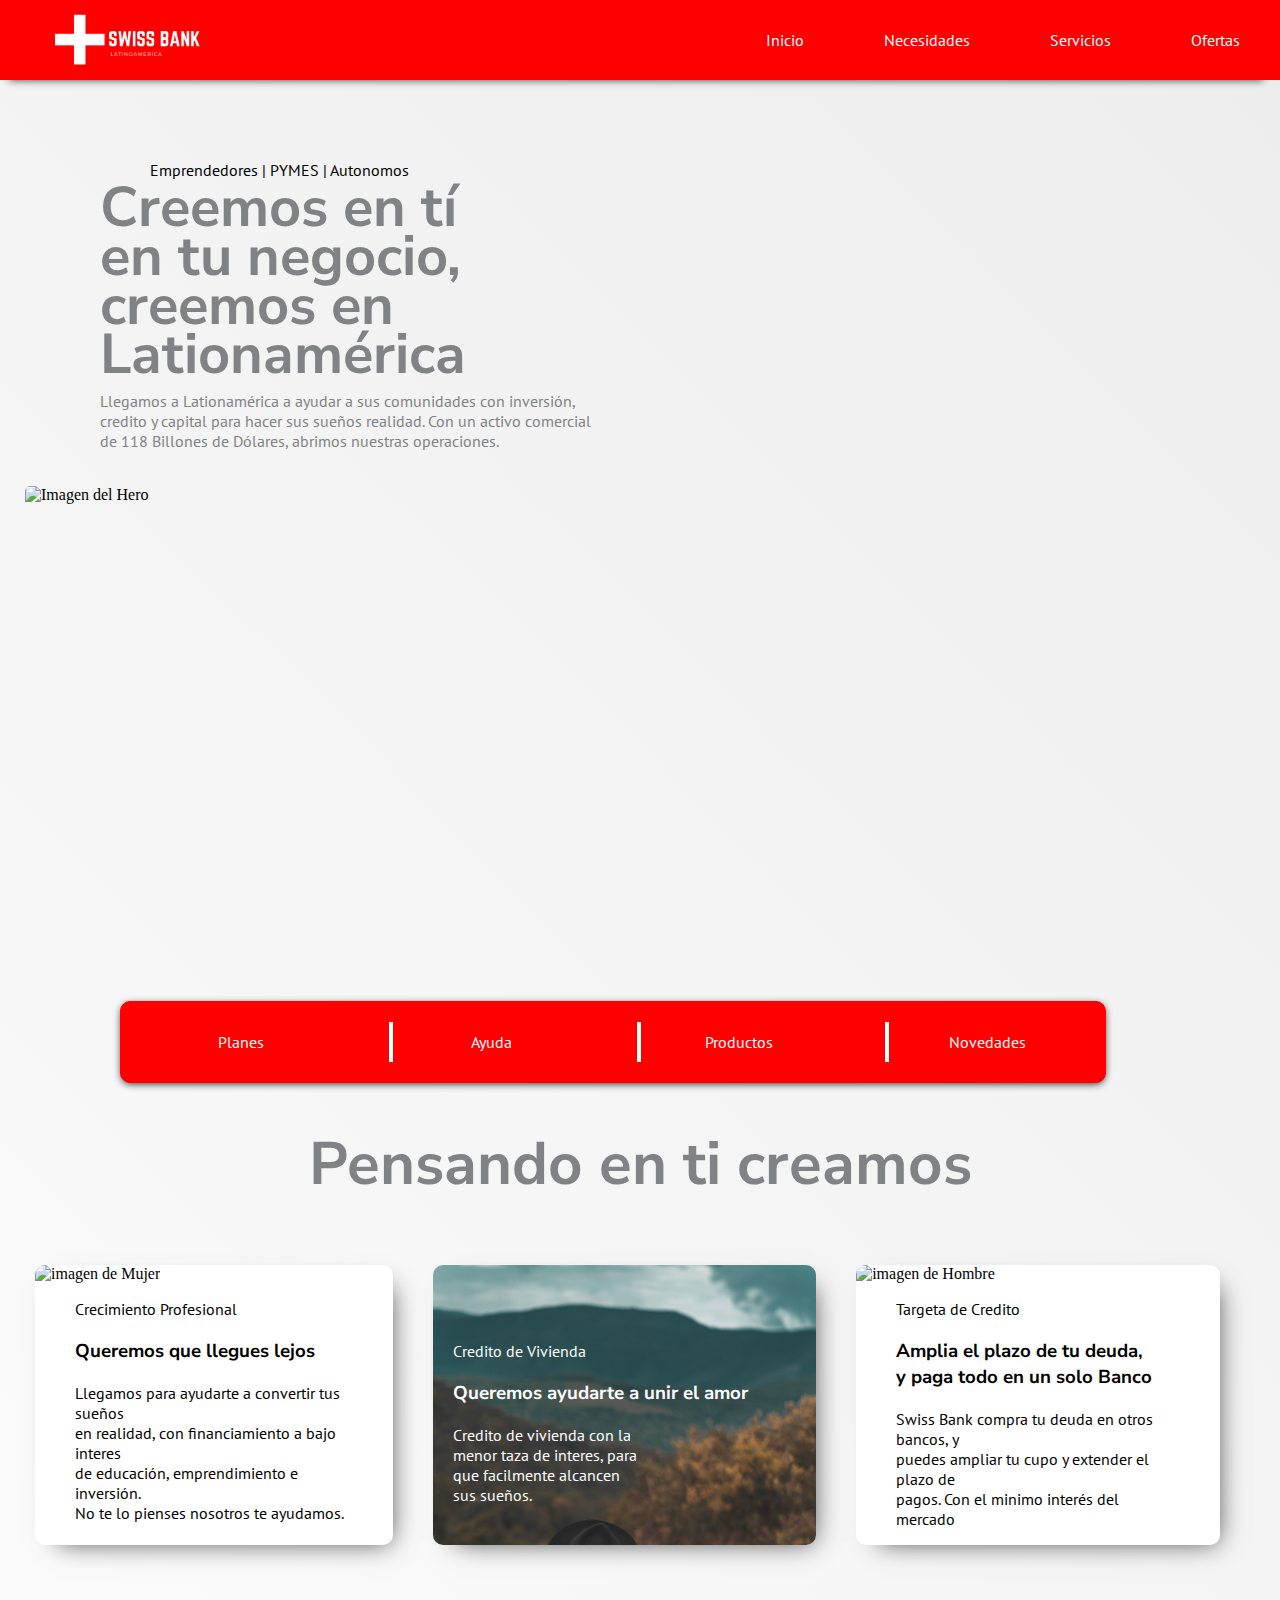
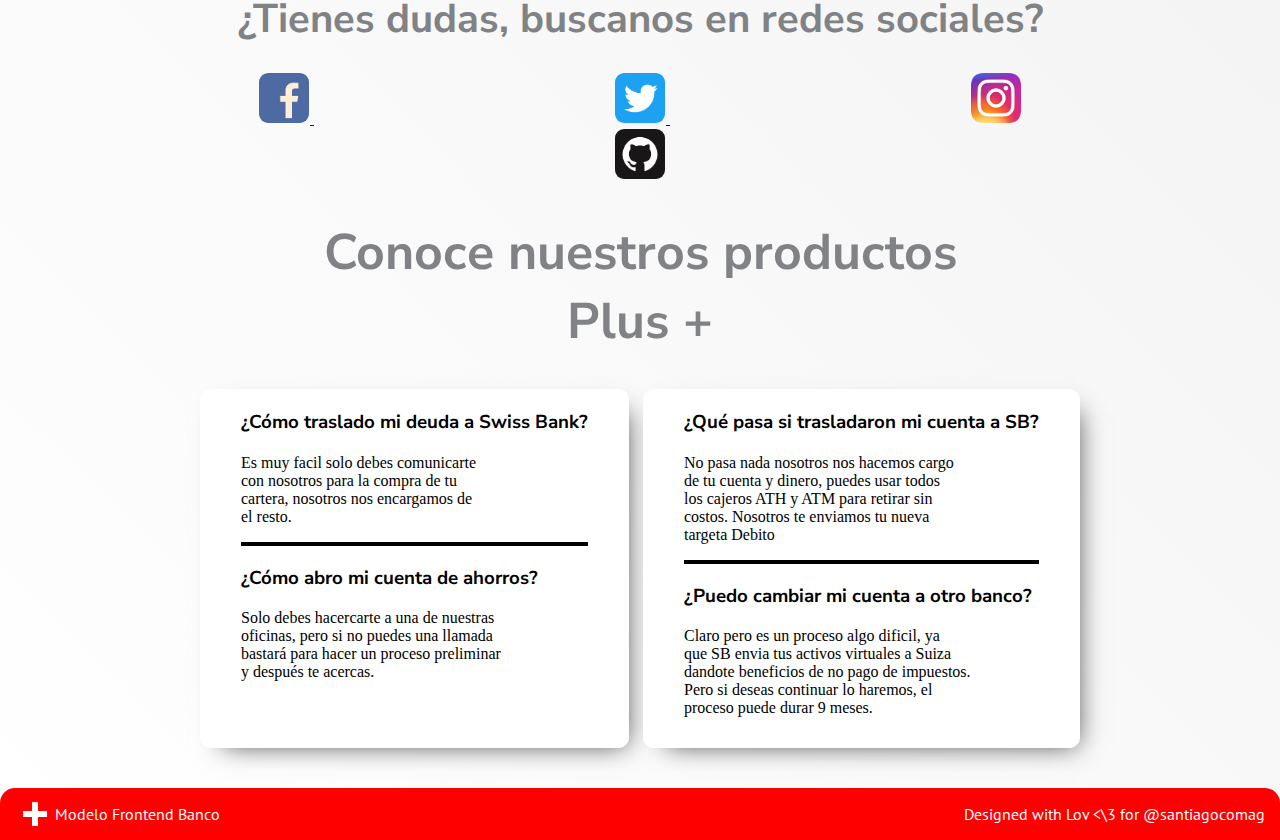
==== need.html @ c0139821 "Primer commit de esta rama" ====
<!DOCTYPE html>
<html lang="es">
<head>
    <meta charset="UTF-8">
    <link href="https://fonts.googleapis.com/css2?family=Nunito+Sans&family=PT+Sans&display=swap" rel="stylesheet">
    <link rel="icon" type="image/png" href="images/icon.png">
    <link rel="stylesheet" href="css/estilos.css">
    <meta name="viewport" content="width=device-width, initial-scale=1.0">
    <title>Swiss Bank LATAM</title>
</head>
<body>
    <i class="icon-menu burger-button" id="burger-menu"></i>
    <header class="header" id="header">
        <figure class="header-imageContainer">
            <img class="header-image" src="images/logo.png" alt="logo swissbank" height="80">
        </figure>
        <nav class="header-menu" id="menu">
            <ol class="linkBox">
                <li>
                    <a class="link" href="#hero">Inicio</a>
                </li>
                <li>
                    <a class="link" href="">Necesidades</a>
                </li>
                <li>
                    <a class="link" href="#servicios">Servicios</a>
                </li>
                <li>
                    <a class="link" href="">Ofertas</a>
                </li>
            </ol>
        </nav>
    </header>
    <section class="box-frase" id="fraseUno">
        <article class="fraseUno-content">
            <h4>Emprendedores | PYMES | Autonomos</h4>
            <h1>Creemos en tí<br/>
                en tu negocio,<br/>
                creemos en<br/>
                Lationamérica</h1>
            <p>Llegamos a Lationamérica a ayudar a sus comunidades con inversión,<br/>
                credito y capital para hacer sus sueños realidad. Con un activo comercial<br/>
                de 118 Billones de Dólares, abrimos nuestras operaciones.</p>
        </article>
    </section>
    <section class="hero" id="hero">
        <article class="hero-details">
            <figure class="hero-imageContainer">
                <img class="hero-image" src="images/imageH.jpg" alt="Imagen del Hero">
            </figure>
            <div class="menu">
                <nav class="menuContainer">
                    <div class="block">
                        <a class="menuLink" href="">Planes</a>
                        <a class="menuLink" id="menuLink" href="#question">Ayuda</a>
                        <a class="menuLink" id="menuLink" href="">Productos</a>
                        <a class="menuLink" id="menuLink" href="">Novedades</a>
                    </div>
                </nav>
            </div>
        </article>
    </section>
    <section class="box-frase" id="fraseDos">
            <h1>Pensando en ti creamos</h1>
    </section>
    <section class="servicios" id="servicios">
            <div class="box">
                <figure class="box-image">
                    <img class="imagebox" src="images/mujer.jpg" alt="imagen de Mujer" width="425" height="300">
                </figure>
                <article class="primeracaja">
                    <p>Crecimiento Profesional</p>
                    <h3 id="titleBox">Queremos que llegues lejos</h3>
                    <p>Llegamos para ayudarte a convertir tus sueños<br/>
                       en realidad, con financiamiento a bajo interes<br/>
                       de educación, emprendimiento e inversión.<br/>
                       No te lo pienses nosotros te ayudamos.</p>
                </article>
            </div>
            <div class="box" id="boxTwo">
                <figure class="box-image">
                    <img id="Limage" class="imagebox" src="images/pareja.jpg" alt="imagen de pareja" width="425" height="530">
                </figure>
                <article class="segundacaja">
                    <p>Credito de Vivienda</p>
                    <h3>Queremos ayudarte a unir el amor</h3>
                    <p>Credito de vivienda con la <br>
                       menor taza de interes, para <br>
                       que facilmente alcancen <br> sus
                       sueños.</p>
                </article>
            </div>
            <div class="box" id="boxThree">
                <figure class="box-image">
                    <img class="imagebox"  src="images/hombre.jpg" alt="imagen de Hombre" width="425" height="300">
                </figure>
                <article class="primeracaja">
                    <p>Targeta de Credito</p>
                    <h3 id="titleBox">Amplia el plazo de tu deuda,<br>
                                      y paga todo en un solo Banco</h3>
                    <p>Swiss Bank compra tu deuda en otros bancos, y <br/>
                       puedes ampliar tu cupo y extender el plazo de <br/>
                       pagos. Con el minimo interés del mercado<br/>
                       </p>
                </article>
            </div>
    </section>
    <section class="socialMedia">
        <h1>¿Tienes dudas, buscanos en redes sociales?</h1>
        <div class="SMcontainer">
            <a class="social-link" href="https://www.facebook.com/santiagocomag/">
                <img class="social-icon" src="images/facebook.png" alt="facebook" width="50" height="50">
            </a>
            <a class="social-link" href="https://twitter.com/santiagocomag" target="_blank">
                <img class="social-icon" src="images/twitter.png" alt="twitter" width="50" height="50">
            </a>
            <a class="social-link" href="https://www.instagram.com/santiagocomag/">
                <img class="social-icon" src="images/instagram.png" alt="instagram" width="50" height="50">
            </a>
            <a class="social-link" href="https://github.com/Santiago125">
                <img class="social-icon" src="images/github.png" alt="github" width="50" height="50">
            </a>
        </div>
    </section>
    <section class="box-frase" id="fraseTres">
        <h1>Conoce nuestros productos<br/>
            Plus +</h1>
    </section>
    <section class="question" id="question">
        <div class="buzon">
            <div id="buzonUno">
                <article id="articulo">
                    <h3>¿Cómo traslado mi deuda a Swiss Bank?</h3>
                    <p>Es muy facil solo debes comunicarte <br>
                       con nosotros para la compra de tu <br>
                       cartera, nosotros nos encargamos de <br>
                       el resto.</p>
                </article>
            </div>
            <div id="buzonDos">
                <article id="articulo">
                    <h3>¿Cómo abro mi cuenta de ahorros?</h3>
                    <p>Solo debes hacercarte a una de nuestras <br>
                       oficinas, pero si no puedes una llamada <br>
                       bastará para hacer un proceso preliminar <br>
                       y después te acercas.</p>
                </article>
            </div>
        </div>
        <div class="buzon" id="buzonB">
            <div id="buzonUno">
                <article id="articulo">
                    <h3>¿Qué pasa si trasladaron mi cuenta a SB?</h3>
                    <p>No pasa nada nosotros nos hacemos cargo <br>
                       de tu cuenta y dinero, puedes usar todos <br>
                       los cajeros ATH y ATM para retirar sin <br>
                       costos. Nosotros te enviamos tu nueva <br>
                       targeta Debito</p>
                </article>
            </div>
            <div id="buzonDos">
                <article id="articulo">
                    <h3>¿Puedo cambiar mi cuenta a otro banco?</h3>
                    <p>Claro pero es un proceso algo dificil, ya <br>
                       que SB envia tus activos virtuales a Suiza <br>
                       dandote beneficios de no pago de impuestos.<br>
                       Pero si deseas continuar lo haremos, el <br>
                       proceso puede durar 9 meses.</p>
                </article>
            </div>
        </div>
    </section>
    <footer class="footer">
        <div id="containerFooter">
            <img src="images/icon.png" alt="Suiza" width="40" height="40">
            <p> Modelo Frontend Banco</p>
        </div>
        <div>
            <p id="fraseFooter">Designed with Lov <\3 for <a id="myTwitter" href="https://twitter.com/santiagocomag">@santiagocomag</a></p>
        </div>
    </footer>
    <script>
        //console.log('Hola Mundo JS')
            
        const smarthPhone = window.matchMedia('screen and (max-width: 480px') 
            const menu = document.querySelector('.header-menu')
            //console.log(menu)
            const burgerButton = document.querySelector('#burger-menu')
            //console.log(burgerButton)
            

            smarthPhone.addListener(validation)
            validation(smarthPhone)

            function validation (event){
                if (event.matches){
                    burgerButton.addEventListener('click', hideShow)
                }else{
                    burgerButton.removeEventListener('click', hideShow)
                }
                //console.log(event)
            }


            function hideShow(){
                if(menu.classList.contains('is-active')){
                    menu.classList.remove('is-active')
                }else{
                    menu.classList.add('is-active')
                }
            }
    </script>
</body>
</html>
---- css/estilos.css ----
@font-face {
    font-family: 'icomoon';
    src:  url('../fonts/icomoon.eot?rjo76b');
    src:  url('../fonts/icomoon.eot?rjo76b#iefix') format('embedded-opentype'),
      url('../fonts/icomoon.ttf?rjo76b') format('truetype'),
      url('../fonts/icomoon.woff?rjo76b') format('woff'),
      url('../fonts/icomoon.svg?rjo76b#icomoon') format('svg');
    font-weight: normal;
    font-style: normal;
    font-display: block;
  }
  
  [class^="icon-"], [class*=" icon-"] {
    /* use !important to prevent issues with browser extensions that change fonts */
    font-family: 'icomoon' !important;
    speak: none;
    font-style: normal;
    font-weight: normal;
    font-variant: normal;
    text-transform: none;
    line-height: 1;
  
    /* Better Font Rendering =========== */
    -webkit-font-smoothing: antialiased;
    -moz-osx-font-smoothing: grayscale;
  }
  
  .icon-menu:before {
    content: "\e900";
}

body{
    margin: 0;
    padding: 0;
    display: block;
    background: rgba(255,255,255,1);
    background: linear-gradient(45deg, rgba(255,255,255,1) 0%, rgba(246,246,246,1) 47%, rgba(237,237,237,1) 100%); 
}

.burger-button{
    font-size: 30px;
    position: fixed;
    color: white;
    background-color:rgba(255,0,0,.8);
    padding: 7px;
    border-radius: 50%;
    margin: 10px ;
    z-index: 5;
    display: none;
}

.header{
    margin: 0;
    padding: 0;
    display: flex;
    background-color: #ff0000;
    justify-content: space-between;
    height: 80px;
    font-family: 'PT Sans', sans-serif;
    box-shadow: -4px 13px 8px -13px rgba(0,0,0,0.75);
}

.header ol{
    display: flex;
    height: inherit;
}

.header a{
    padding: 0 40px 0 40px;
}

.header-imageContainer{
    background-color: #ff0000;
    height: 80px;
    display: flex;
    margin-top: 0;
}

.header-menu{
    display: flex;
    align-self: center;
}

ol,
ul{
    color: white;
    margin: 0;
    padding: 0;
    list-style: none;
}

h1,
h2,
h3{
    font-family: 'Nunito Sans', sans-serif;
}

.link{
    color: white;
    text-decoration: none;
}

.fraseUno-content h1{
    font-family: 'Nunito Sans', sans-serif;
    color: #808285;
    font-size: 56px;
    line-height: 49px;
    margin-top: 3px;
    margin-bottom: 12px;
}

.fraseUno-content h4{
    font-family: 'PT Sans', sans-serif;
    margin-top: 80px;
    margin-bottom: 0;
    margin-left: 50px;
    font-weight: lighter;
}

.fraseUno-content p{
    font-family: 'PT Sans', sans-serif;
    margin-top: 0;
    margin-bottom: 30px;
    color: #808285;
}

.box-frase{
    margin: 0 100px 0 100px;
}

.hero{
    display: flex;
    margin: 0 20px;
}

.hero-imageContainer{
    display: inherit;
    margin: inherit;
    padding: inherit;
}

.hero-image{
    width: 100%;
    height: 550px;
    border: 5px solid transparent;
    border-radius: 10px;
    object-fit: cover;
    display: block;
    background-image: url();
    margin: none;
}

.menu{
    display: block;
    border: 1px solid red;
    margin-left: 100px;
    margin-right: 100px;
    margin-top: -40px ;
    background-color: #ff0000;
    padding: 20px;
    position: relative;
    border-radius: 10px;
    box-shadow: 0px 2px 9px -2px rgba(0,0,0,1)
}

.menuContainer{
    display: flex;
}

.block{
    display: grid;
    grid-template: 40px/ repeat(4, minmax(200px, 1fr));
    grid-column-gap: 5em;
}

.menuLink{
    text-decoration: none;
    font-family: 'PT Sans', sans-serif;
    color: white;
    margin: 0;
    text-align: center;
    align-items: center;
    padding: 10px 0px;
    
    
}

#menuLink{
    border-left: 4px solid white;
}

#fraseDos{
    text-align: center;
    color: #808285;
    font-size: 30px;
}

.servicios{
    padding-right: 40px;
    padding-left: 15px;
    display: flex;
}


.box{
    border-radius: 10px;
    margin: 20px; 
    background-color: white;
    box-shadow: 10px 10px 25px -13px rgba(0,0,0,0.75);
    overflow: hidden;
}

.box-image{
    padding: 0;
    margin: 0;
}

#Limage{
    max-width: 100%;
    height: 100%;
}

.imageBox{
    object-fit: cover;
    padding: inherit;
}

.primeracaja{
    padding-right: 40px;
    padding-left: 40px;
    background-color: white;
    position: relative;
}

.primeracaja p{
    font-family: 'PT Sans', sans-serif;
}

.segundacaja{
    color: white;
    margin-top: -520px;
    padding-left: 20px;
}

.segundacaja p{
    font-family: 'PT Sans', sans-serif; 
}

.socialMedia{
    text-align: center;
}

.socialMedia h1{
    color: #808285;
    font-size: 40px;
}

.social-link{
    width: 50px;
    height: 50px;
    border-radius: 10px;
    padding: 150px;
    padding-bottom: 0;
    margin: 0;
    padding-top: 60px;
}

.social-icon{
    border: 1px solid transparent;
    border-radius: 10px;
    overflow: hidden;
}

#fraseTres{
    text-align: center;
    font-size: 25px;
    color: #808285;
}

.question{
    margin-left: 200px;
    margin-right: 200px;
    display: flex;
    justify-content: space-between;
}

.buzon{  
    border: 1px solid white;
    padding-right: 40px;
    padding-left: 40px;
    background-color: white;
    border-radius: 10px;
    box-shadow: 10px 10px 25px -13px rgba(0,0,0,0.75);
    height: 357px;
}

#buzonDos{
    border-top: 4px solid black;
}

#fraseCuatro{
    text-align: center;
    font-size: 27px;
    color: #808285;
    margin-left: 0;
    padding-left: 0;
}

#fraseCuatro p{
    font-family: 'PT Sans', sans-serif;
    font-size: 18px;
    padding-top: 0;
    margin-top: 0;
}

.image-boxfrase{
    margin-left: 20px;
    padding-left: inherit;
    padding: 0;
}

.imageCuatro{
    height: 400px;
    width: 700px;
    border: 4px solid transparent;
    border-radius: 10px;
}

.footer{
    background-color: #ff0000;
    border-radius: 15px 15px 0px 0px;
    display: flex;
    justify-content: space-between;
    padding-left: 15px;
    padding-right: 15px;
    color: white;
    margin-top: 40px;
    font-family: 'PT Sans', sans-serif;
    align-content: center;
    align-items: center;
}

#containerFooter{
    display: flex;
    align-items: center;
}

#myTwitter{
    text-decoration: none;
    color: white;
}

@media screen and (max-width: 1400px){
    .block{
        grid-column-gap: 3em;
    }

    .menuLink{
        padding: 10px 0px;
    }
}

@media screen and (max-width: 1024px){
    body{
        display: block;
    }

    .menu{
        margin: -40px 10px;
    }

    .block{
        grid-column-gap: 2em;
    }

    .menuLink{
        padding: 10px;
        align-items: flex-end;
    }

    .box{
        width: 306px;
        height: 550px;
    }

    .box img{
        width: 100%;
        height: 80%;
        font-size: 16px;
    }

    #Limage{
        height: 25%;
    }

    .primeracaja p{
        font-size: .85em;
        margin-top: 2em;
    }

    .primeracaja h3{
        font-size: 1em;
    }

    .segundacaja{
        margin: 0;
        margin-top: -40%;
        color: black;
        position: relative;
        padding-top: 5px;
        display: block;
        background-color: white;
    }

    .segundacaja p{
        font-size: .85em;
    }

    .segundacaja h3{
        font-size: 1em;
    }

    .social-link{
        padding: 20px;
    }

    .question{
        display: block;
    }

    #buzonB{
        margin-top: 30px;
    }

    .buzonUno{
        border-top: none;
    }
}

@media screen and (max-width: 810px){
    .header{
        display: block;
        height: auto;
    }

    .header-imageContainer{
        text-align: center;
        display: inherit;
    }

    .header .linkBox{
        padding-left: 120px;
        padding-bottom: 15px;
        padding-right: 0;
    }

    .fraseUno-content h1{
        font-size:50px;
    }

    .menu{
        margin: -40px 10px;
    }

    .block{
        grid-template: 40px/ repeat(4, minmax(100px, 1fr));
        grid-column-gap: 5em;
    }

    .menuLink{
        padding: 10px 0px;
        padding-right: 4%;
    }

    #menuLink{
        border: none;
    }

    .servicios{
        display: initial;
    }

    .box{
        display: flex;
        width: 94%;
        height: auto;
        display: block;
    }

    .primeracaja{
        padding-bottom: 20px;
    }
    
    .box-image{
        padding-top: 60px;
    }

    .imageBox{
        width: 100%;
        height: 80%;
        padding: 40px 40px;
    }

    #boxTwo{
        display: block;
    }

    #boxTwo figure img{
        height: 32em;
        object-fit: cover;
    }

    .segundacaja{
        color: white;
        background-color: transparent;
        position: relative;
        margin-top: -179px;
        padding-bottom: 70px;
        text-align: justify;
    }

    .question{
        margin: 0 25px;
    }

    .buzon{
        display: flex;
        justify-content: space-between;
        height: auto;
    }

    #buzonDos{
        border: none;
    }

    #articulo{
        padding: 20px 30px;
    }

}

@media screen and (max-width: 480px){
    #menu{
        position: fixed;
    }

    .icon-menu{
        display: initial;
    }

    .header-menu{
        display: flex;
        position: fixed;
        background-color: rgba(255,0,0,.8);
        height: 1;
        width: 100vw;
        top: 0;
        bottom: 0;
        align-items: center;
        justify-content: center;
        transition: .3s;
        z-index: 3;
        left: -100vw;
    }

    .header-menu.is-active{
        left: 0;
    }

    .header-menu ol {
        display: block;
        
    }

    .header .linkBox{
        margin: 0;
        padding: 0;
    }

    .linkBox{
        display: inherit;
    }

    .link{
        font-size: 2em;
    }

    .box-frase{
        margin: 0 20px;
    }

    .hero{
        margin: 0;
    }

    .hero-imageContainer{
        margin: 0;
        padding: 0;
        border-radius: none;
    }

    .hero-image{
        border: none;
        border-radius: none;
    }

    .menu{
        margin: -40px 0px;
        padding: 10px;
        border-radius: 0px;
    }

    .block{
        grid-template: 40px/ repeat(4, minmax(50px, 1fr));
        grid-column-gap: 1.5em;
    }

    .menuLink{
        padding: 10px 0px;
        border: none;
        font-size: 14px;
    }

    #menuLink{
        padding-left: 7px;
    }

    .box{
        margin: 10px;
    }

    .question{
        margin: 20px 10px;
    }

    .buzon{
        display: block;
    }

    #fraseFooter{
        display: none;
    }
}

@media screen and (max-width: 330px){
    .fraseUno-content h1{
        font-size: 44px;
    }

    .menu{
        padding: 5px;
    }

    .block{
        grid-column-gap: 1em;
    }

    .menuLink{
        font-size: 12px;
    }

    .fraseUno-content h4{
        margin-left: 10px;
        margin-top: 60px;
    }

    .segundacaja{
        margin-top: -235px;
    }

    .buzon{
        padding: 0 10px;
    }

    #articulo{
        padding: 15px 5px;
    }
}
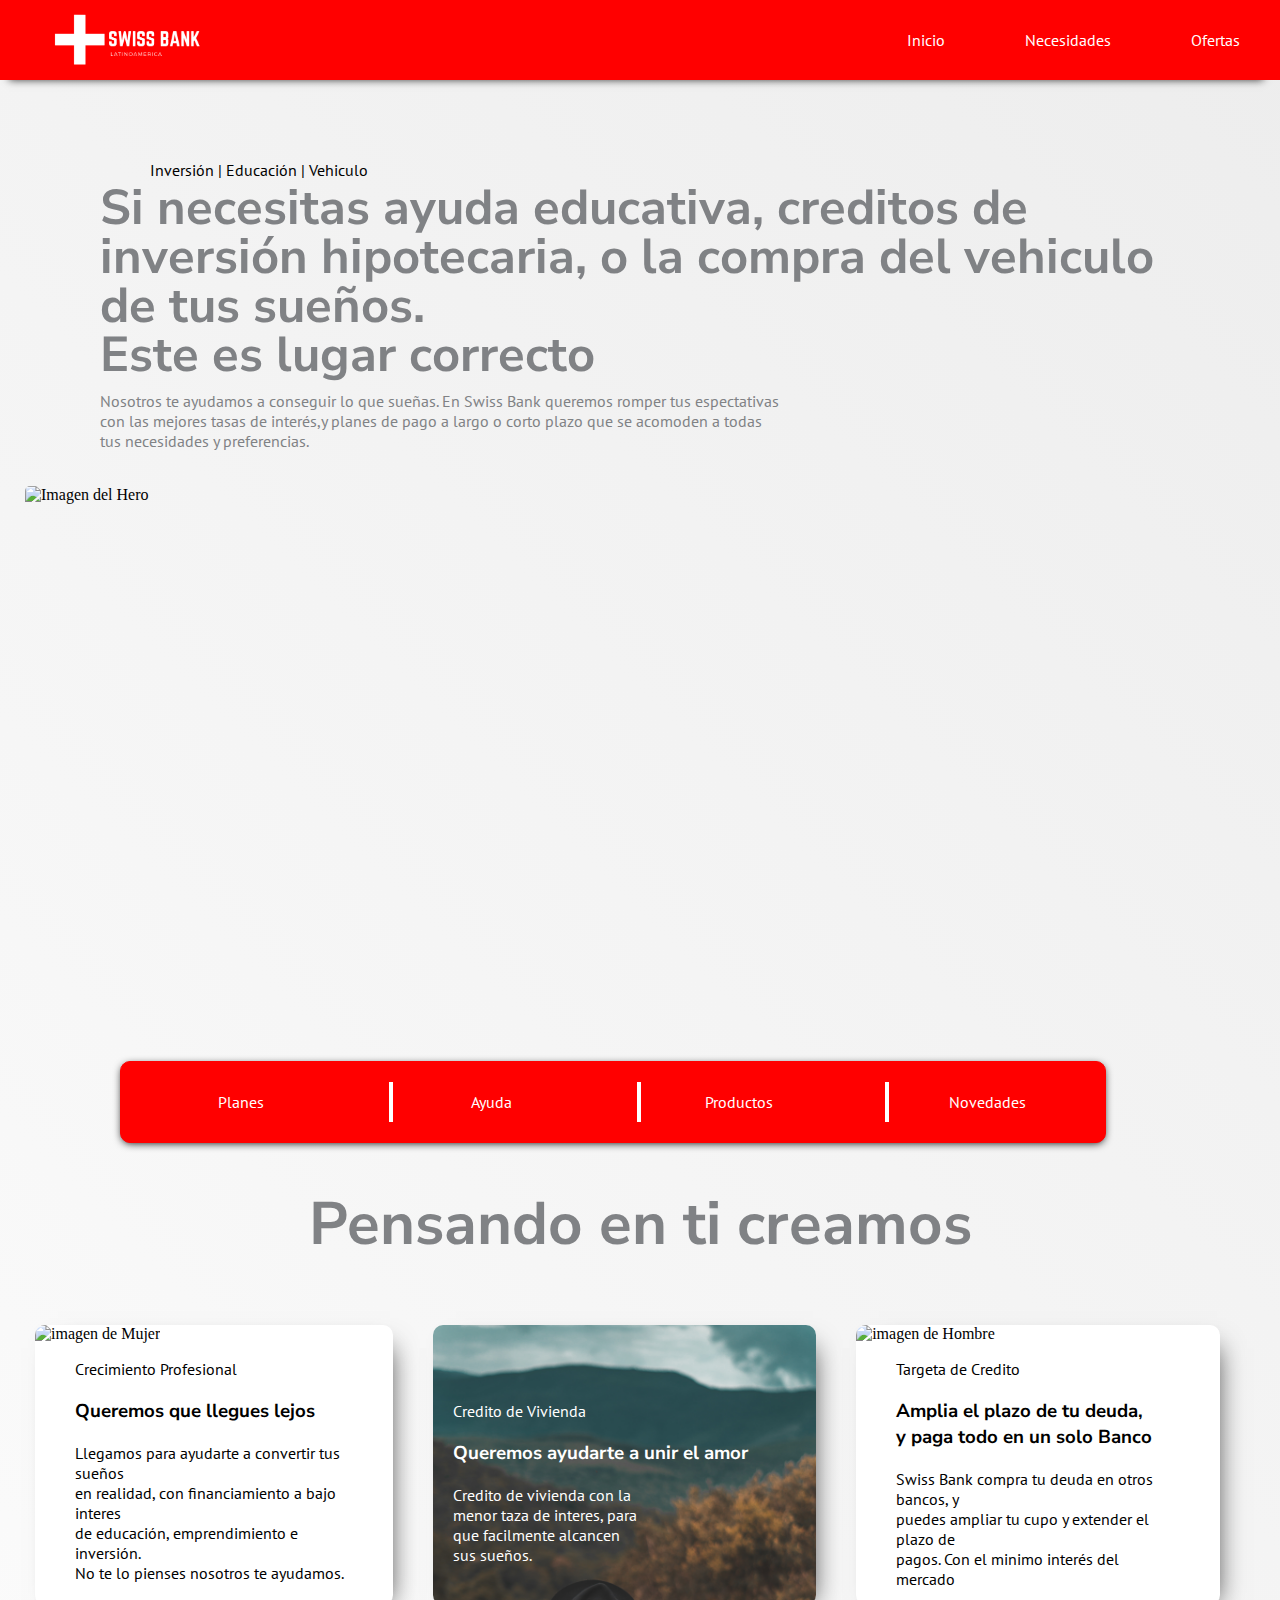
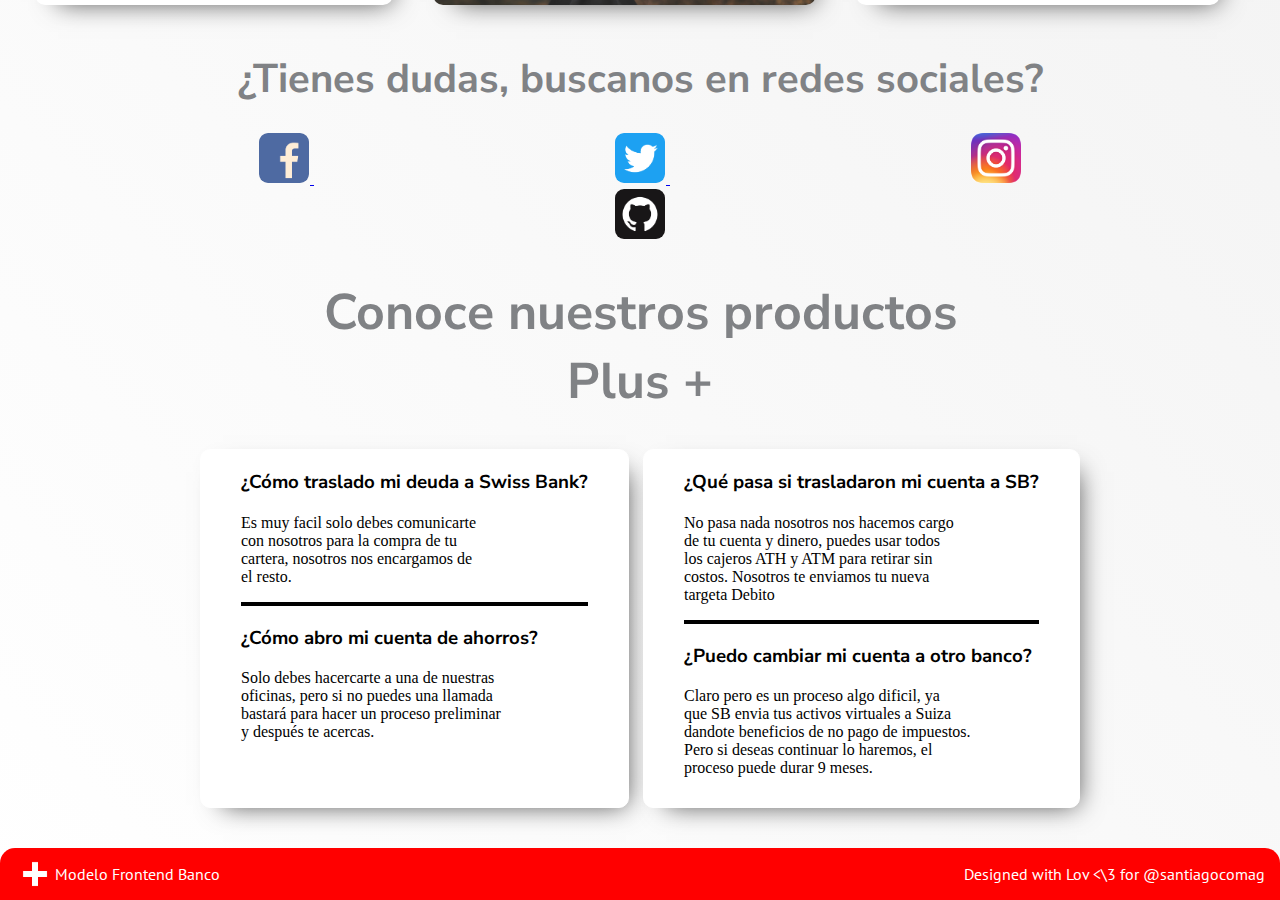
==== commit 679c3372: "Inicio de producción de need.html Y modificación de estilos2.css" ====
--- a/need.html
+++ b/need.html
@@ -4,9 +4,9 @@
     <meta charset="UTF-8">
     <link href="https://fonts.googleapis.com/css2?family=Nunito+Sans&family=PT+Sans&display=swap" rel="stylesheet">
     <link rel="icon" type="image/png" href="images/icon.png">
-    <link rel="stylesheet" href="css/estilos.css">
+    <link rel="stylesheet" href="css/estilos2.css">
     <meta name="viewport" content="width=device-width, initial-scale=1.0">
-    <title>Swiss Bank LATAM</title>
+    <title>Necesidades</title>
 </head>
 <body>
     <i class="icon-menu burger-button" id="burger-menu"></i>
@@ -17,13 +17,10 @@
         <nav class="header-menu" id="menu">
             <ol class="linkBox">
                 <li>
-                    <a class="link" href="#hero">Inicio</a>
+                    <a class="link" href="./index.html">Inicio</a>
                 </li>
                 <li>
-                    <a class="link" href="">Necesidades</a>
-                </li>
-                <li>
-                    <a class="link" href="#servicios">Servicios</a>
+                    <a class="link" href="#hero">Necesidades</a>
                 </li>
                 <li>
                     <a class="link" href="">Ofertas</a>
@@ -33,14 +30,12 @@
     </header>
     <section class="box-frase" id="fraseUno">
         <article class="fraseUno-content">
-            <h4>Emprendedores | PYMES | Autonomos</h4>
-            <h1>Creemos en tí<br/>
-                en tu negocio,<br/>
-                creemos en<br/>
-                Lationamérica</h1>
-            <p>Llegamos a Lationamérica a ayudar a sus comunidades con inversión,<br/>
-                credito y capital para hacer sus sueños realidad. Con un activo comercial<br/>
-                de 118 Billones de Dólares, abrimos nuestras operaciones.</p>
+            <h4>Inversión | Educación | Vehiculo</h4>
+            <h1>Si necesitas ayuda educativa, creditos de inversión hipotecaria,
+                o la compra del vehiculo de tus sueños.<br/> Este es lugar correcto</h1>
+            <p>Nosotros te ayudamos a conseguir lo que sueñas. En Swiss Bank queremos romper tus espectativas<br/>
+                con las mejores tasas de interés,y planes de pago a largo o corto plazo que se acomoden a todas<br/>
+                tus necesidades y preferencias.</p>
         </article>
     </section>
     <section class="hero" id="hero">
--- a/css/estilos2.css
+++ b/css/estilos2.css
@@ -0,0 +1,678 @@
+@font-face {
+    font-family: 'icomoon';
+    src:  url('../fonts/icomoon.eot?rjo76b');
+    src:  url('../fonts/icomoon.eot?rjo76b#iefix') format('embedded-opentype'),
+      url('../fonts/icomoon.ttf?rjo76b') format('truetype'),
+      url('../fonts/icomoon.woff?rjo76b') format('woff'),
+      url('../fonts/icomoon.svg?rjo76b#icomoon') format('svg');
+    font-weight: normal;
+    font-style: normal;
+    font-display: block;
+  }
+  
+  [class^="icon-"], [class*=" icon-"] {
+    /* use !important to prevent issues with browser extensions that change fonts */
+    font-family: 'icomoon' !important;
+    speak: none;
+    font-style: normal;
+    font-weight: normal;
+    font-variant: normal;
+    text-transform: none;
+    line-height: 1;
+  
+    /* Better Font Rendering =========== */
+    -webkit-font-smoothing: antialiased;
+    -moz-osx-font-smoothing: grayscale;
+  }
+  
+  .icon-menu:before {
+    content: "\e900";
+}
+
+body{
+    margin: 0;
+    padding: 0;
+    display: block;
+    background: rgba(255,255,255,1);
+    background: linear-gradient(45deg, rgba(255,255,255,1) 0%, rgba(246,246,246,1) 47%, rgba(237,237,237,1) 100%); 
+}
+
+.burger-button{
+    font-size: 30px;
+    position: fixed;
+    color: white;
+    background-color:rgba(255,0,0,.8);
+    padding: 7px;
+    border-radius: 50%;
+    margin: 10px ;
+    z-index: 5;
+    display: none;
+}
+
+.header{
+    margin: 0;
+    padding: 0;
+    display: flex;
+    background-color: #ff0000;
+    justify-content: space-between;
+    height: 80px;
+    font-family: 'PT Sans', sans-serif;
+    box-shadow: -4px 13px 8px -13px rgba(0,0,0,0.75);
+}
+
+.header ol{
+    display: flex;
+    height: inherit;
+}
+
+.header a{
+    padding: 0 40px 0 40px;
+}
+
+.header-imageContainer{
+    background-color: #ff0000;
+    height: 80px;
+    display: flex;
+    margin-top: 0;
+}
+
+.header-menu{
+    display: flex;
+    align-self: center;
+}
+
+ol,
+ul{
+    color: white;
+    margin: 0;
+    padding: 0;
+    list-style: none;
+}
+
+h1,
+h2,
+h3{
+    font-family: 'Nunito Sans', sans-serif;
+}
+
+.link{
+    color: white;
+    text-decoration: none;
+}
+
+.fraseUno-content h1{
+    font-family: 'Nunito Sans', sans-serif;
+    color: #808285;
+    font-size: 49px;
+    line-height: 49px;
+    margin-top: 3px;
+    margin-bottom: 12px;
+}
+
+.fraseUno-content h4{
+    font-family: 'PT Sans', sans-serif;
+    margin-top: 80px;
+    margin-bottom: 0;
+    margin-left: 50px;
+    font-weight: lighter;
+}
+
+.fraseUno-content p{
+    font-family: 'PT Sans', sans-serif;
+    margin-top: 0;
+    margin-bottom: 30px;
+    color: #808285;
+}
+
+.box-frase{
+    margin: 0 100px 0 100px;
+}
+
+.hero{
+    display: flex;
+    margin: 0 20px;
+}
+
+.hero-imageContainer{
+    display: inherit;
+    margin: inherit;
+    padding: inherit;
+}
+
+.hero-image{
+    width: 100%;
+    height: 550px;
+    border: 5px solid transparent;
+    border-radius: 10px;
+    object-fit: cover;
+    display: block;
+    background-image: url();
+    margin: none;
+}
+
+.menu{
+    display: block;
+    border: 1px solid red;
+    margin-left: 100px;
+    margin-right: 100px;
+    margin-top: 20px ;
+    background-color: #ff0000;
+    padding: 20px;
+    position: relative;
+    border-radius: 10px;
+    box-shadow: 0px 2px 9px -2px rgba(0,0,0,1)
+}
+
+.menuContainer{
+    display: flex;
+}
+
+.block{
+    display: grid;
+    grid-template: 40px/ repeat(4, minmax(200px, 1fr));
+    grid-column-gap: 5em;
+}
+
+.menuLink{
+    text-decoration: none;
+    font-family: 'PT Sans', sans-serif;
+    color: white;
+    margin: 0;
+    text-align: center;
+    align-items: center;
+    padding: 10px 0px;
+    
+    
+}
+
+#menuLink{
+    border-left: 4px solid white;
+}
+
+#fraseDos{
+    text-align: center;
+    color: #808285;
+    font-size: 30px;
+}
+
+.servicios{
+    padding-right: 40px;
+    padding-left: 15px;
+    display: flex;
+}
+
+
+.box{
+    border-radius: 10px;
+    margin: 20px; 
+    background-color: white;
+    box-shadow: 10px 10px 25px -13px rgba(0,0,0,0.75);
+    overflow: hidden;
+}
+
+.box-image{
+    padding: 0;
+    margin: 0;
+}
+
+#Limage{
+    max-width: 100%;
+    height: 100%;
+}
+
+.imageBox{
+    object-fit: cover;
+    padding: inherit;
+}
+
+.primeracaja{
+    padding-right: 40px;
+    padding-left: 40px;
+    background-color: white;
+    position: relative;
+}
+
+.primeracaja p{
+    font-family: 'PT Sans', sans-serif;
+}
+
+.segundacaja{
+    color: white;
+    margin-top: -520px;
+    padding-left: 20px;
+}
+
+.segundacaja p{
+    font-family: 'PT Sans', sans-serif; 
+}
+
+.socialMedia{
+    text-align: center;
+}
+
+.socialMedia h1{
+    color: #808285;
+    font-size: 40px;
+}
+
+.social-link{
+    width: 50px;
+    height: 50px;
+    border-radius: 10px;
+    padding: 150px;
+    padding-bottom: 0;
+    margin: 0;
+    padding-top: 60px;
+}
+
+.social-icon{
+    border: 1px solid transparent;
+    border-radius: 10px;
+    overflow: hidden;
+}
+
+#fraseTres{
+    text-align: center;
+    font-size: 25px;
+    color: #808285;
+}
+
+.question{
+    margin-left: 200px;
+    margin-right: 200px;
+    display: flex;
+    justify-content: space-between;
+}
+
+.buzon{  
+    border: 1px solid white;
+    padding-right: 40px;
+    padding-left: 40px;
+    background-color: white;
+    border-radius: 10px;
+    box-shadow: 10px 10px 25px -13px rgba(0,0,0,0.75);
+    height: 357px;
+}
+
+#buzonDos{
+    border-top: 4px solid black;
+}
+
+#fraseCuatro{
+    text-align: center;
+    font-size: 27px;
+    color: #808285;
+    margin-left: 0;
+    padding-left: 0;
+}
+
+#fraseCuatro p{
+    font-family: 'PT Sans', sans-serif;
+    font-size: 18px;
+    padding-top: 0;
+    margin-top: 0;
+}
+
+.image-boxfrase{
+    margin-left: 20px;
+    padding-left: inherit;
+    padding: 0;
+}
+
+.imageCuatro{
+    height: 400px;
+    width: 700px;
+    border: 4px solid transparent;
+    border-radius: 10px;
+}
+
+.footer{
+    background-color: #ff0000;
+    border-radius: 15px 15px 0px 0px;
+    display: flex;
+    justify-content: space-between;
+    padding-left: 15px;
+    padding-right: 15px;
+    color: white;
+    margin-top: 40px;
+    font-family: 'PT Sans', sans-serif;
+    align-content: center;
+    align-items: center;
+}
+
+#containerFooter{
+    display: flex;
+    align-items: center;
+}
+
+#myTwitter{
+    text-decoration: none;
+    color: white;
+}
+
+@media screen and (max-width: 1400px){
+    .block{
+        grid-column-gap: 3em;
+    }
+
+    .menuLink{
+        padding: 10px 0px;
+    }
+}
+
+@media screen and (max-width: 1024px){
+    body{
+        display: block;
+    }
+
+    .menu{
+        margin: -40px 10px;
+    }
+
+    .block{
+        grid-column-gap: 2em;
+    }
+
+    .menuLink{
+        padding: 10px;
+        align-items: flex-end;
+    }
+
+    .box{
+        width: 306px;
+        height: 550px;
+    }
+
+    .box img{
+        width: 100%;
+        height: 80%;
+        font-size: 16px;
+    }
+
+    #Limage{
+        height: 25%;
+    }
+
+    .primeracaja p{
+        font-size: .85em;
+        margin-top: 2em;
+    }
+
+    .primeracaja h3{
+        font-size: 1em;
+    }
+
+    .segundacaja{
+        margin: 0;
+        margin-top: -40%;
+        color: black;
+        position: relative;
+        padding-top: 5px;
+        display: block;
+        background-color: white;
+    }
+
+    .segundacaja p{
+        font-size: .85em;
+    }
+
+    .segundacaja h3{
+        font-size: 1em;
+    }
+
+    .social-link{
+        padding: 20px;
+    }
+
+    .question{
+        display: block;
+    }
+
+    #buzonB{
+        margin-top: 30px;
+    }
+
+    .buzonUno{
+        border-top: none;
+    }
+}
+
+@media screen and (max-width: 810px){
+    .header{
+        display: block;
+        height: auto;
+    }
+
+    .header-imageContainer{
+        text-align: center;
+        display: inherit;
+    }
+
+    .header .linkBox{
+        padding-left: 120px;
+        padding-bottom: 15px;
+        padding-right: 0;
+    }
+
+    .fraseUno-content h1{
+        font-size:50px;
+    }
+
+    .menu{
+        margin: -40px 10px;
+    }
+
+    .block{
+        grid-template: 40px/ repeat(4, minmax(100px, 1fr));
+        grid-column-gap: 5em;
+    }
+
+    .menuLink{
+        padding: 10px 0px;
+        padding-right: 4%;
+    }
+
+    #menuLink{
+        border: none;
+    }
+
+    .servicios{
+        display: initial;
+    }
+
+    .box{
+        display: flex;
+        width: 94%;
+        height: auto;
+        display: block;
+    }
+
+    .primeracaja{
+        padding-bottom: 20px;
+    }
+    
+    .box-image{
+        padding-top: 60px;
+    }
+
+    .imageBox{
+        width: 100%;
+        height: 80%;
+        padding: 40px 40px;
+    }
+
+    #boxTwo{
+        display: block;
+    }
+
+    #boxTwo figure img{
+        height: 32em;
+        object-fit: cover;
+    }
+
+    .segundacaja{
+        color: white;
+        background-color: transparent;
+        position: relative;
+        margin-top: -179px;
+        padding-bottom: 70px;
+        text-align: justify;
+    }
+
+    .question{
+        margin: 0 25px;
+    }
+
+    .buzon{
+        display: flex;
+        justify-content: space-between;
+        height: auto;
+    }
+
+    #buzonDos{
+        border: none;
+    }
+
+    #articulo{
+        padding: 20px 30px;
+    }
+
+}
+
+@media screen and (max-width: 480px){
+    #menu{
+        position: fixed;
+    }
+
+    .icon-menu{
+        display: initial;
+    }
+
+    .header-menu{
+        display: flex;
+        position: fixed;
+        background-color: rgba(255,0,0,.8);
+        height: 1;
+        width: 100vw;
+        top: 0;
+        bottom: 0;
+        align-items: center;
+        justify-content: center;
+        transition: .3s;
+        z-index: 3;
+        left: -100vw;
+    }
+
+    .header-menu.is-active{
+        left: 0;
+    }
+
+    .header-menu ol {
+        display: block;
+        
+    }
+
+    .header .linkBox{
+        margin: 0;
+        padding: 0;
+    }
+
+    .linkBox{
+        display: inherit;
+    }
+
+    .link{
+        font-size: 2em;
+    }
+
+    .box-frase{
+        margin: 0 20px;
+    }
+
+    .hero{
+        margin: 0;
+    }
+
+    .hero-imageContainer{
+        margin: 0;
+        padding: 0;
+        border-radius: none;
+    }
+
+    .hero-image{
+        border: none;
+        border-radius: none;
+    }
+
+    .menu{
+        margin: -40px 0px;
+        padding: 10px;
+        border-radius: 0px;
+    }
+
+    .block{
+        grid-template: 40px/ repeat(4, minmax(50px, 1fr));
+        grid-column-gap: 1.5em;
+    }
+
+    .menuLink{
+        padding: 10px 0px;
+        border: none;
+        font-size: 14px;
+    }
+
+    #menuLink{
+        padding-left: 7px;
+    }
+
+    .box{
+        margin: 10px;
+    }
+
+    .question{
+        margin: 20px 10px;
+    }
+
+    .buzon{
+        display: block;
+    }
+
+    #fraseFooter{
+        display: none;
+    }
+}
+
+@media screen and (max-width: 330px){
+    .fraseUno-content h1{
+        font-size: 44px;
+    }
+
+    .menu{
+        padding: 5px;
+    }
+
+    .block{
+        grid-column-gap: 1em;
+    }
+
+    .menuLink{
+        font-size: 12px;
+    }
+
+    .fraseUno-content h4{
+        margin-left: 10px;
+        margin-top: 60px;
+    }
+
+    .segundacaja{
+        margin-top: -235px;
+    }
+
+    .buzon{
+        padding: 0 10px;
+    }
+
+    #articulo{
+        padding: 15px 5px;
+    }
+}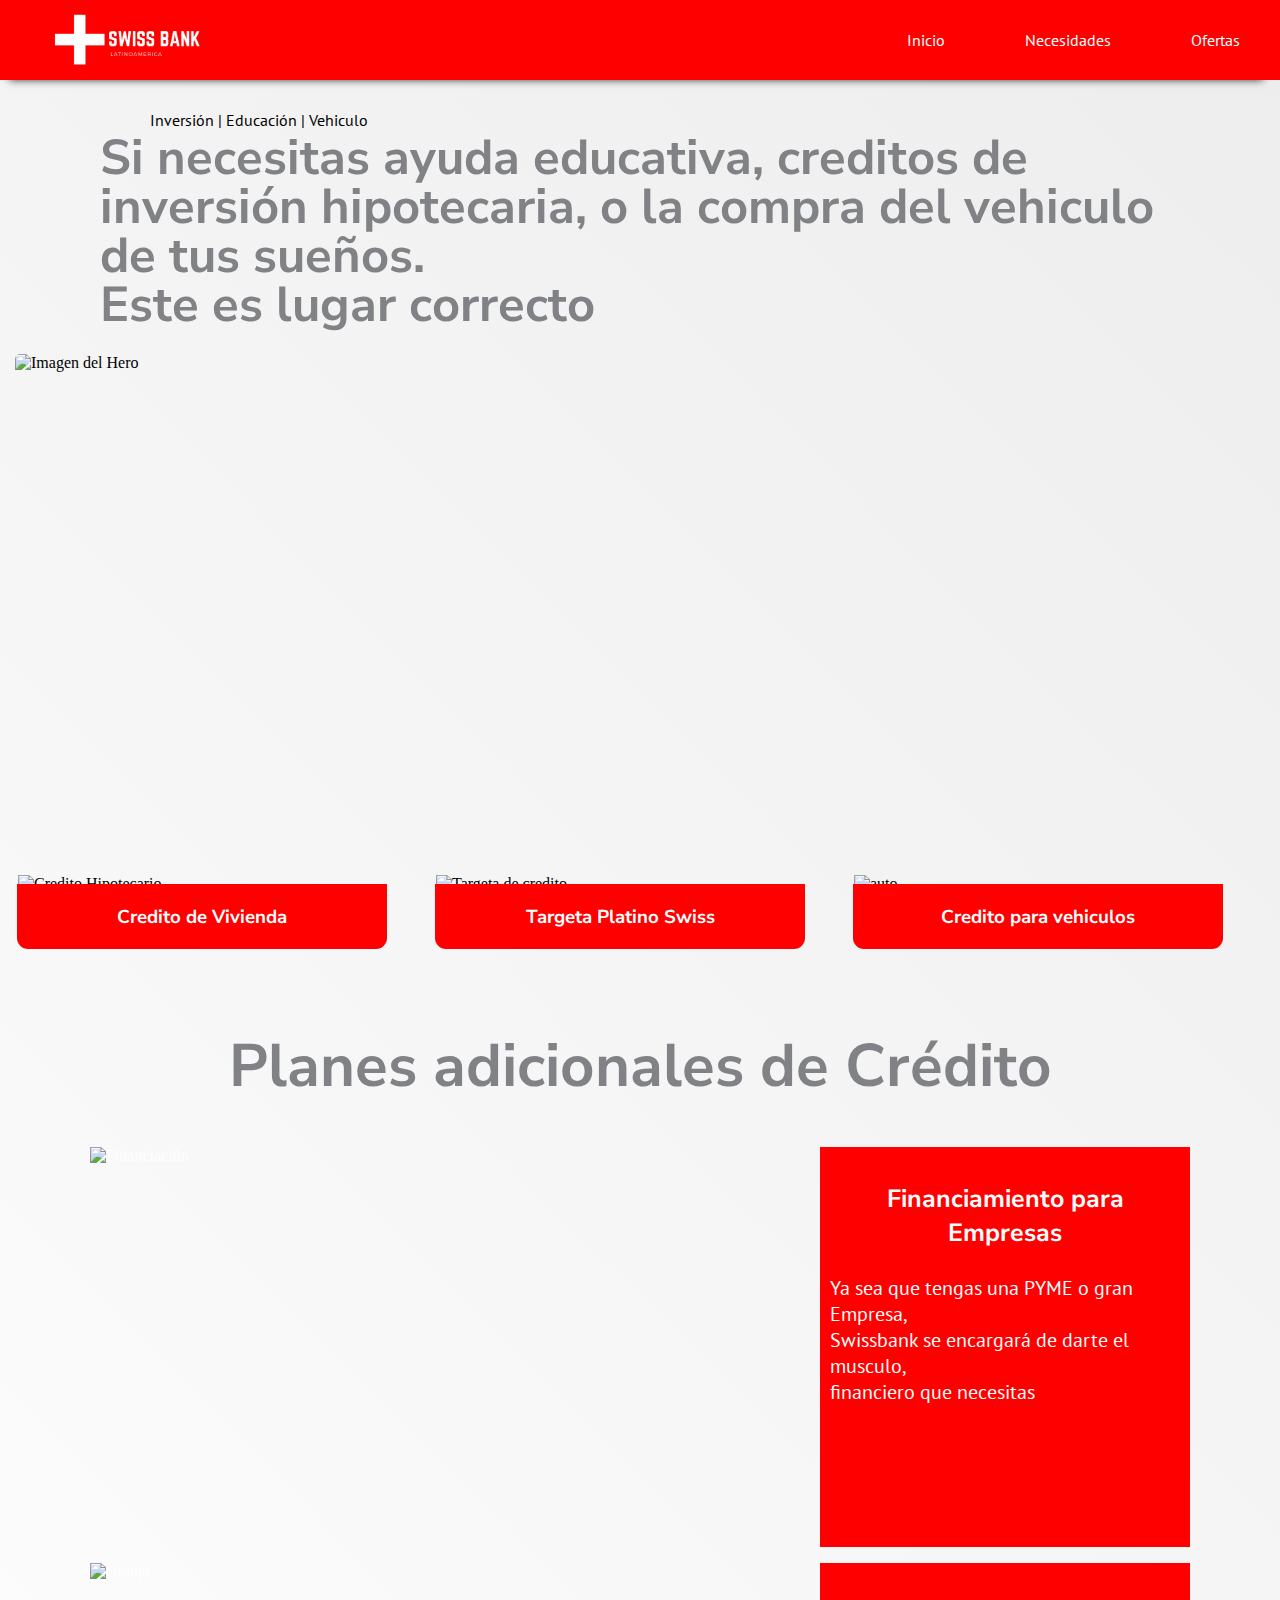
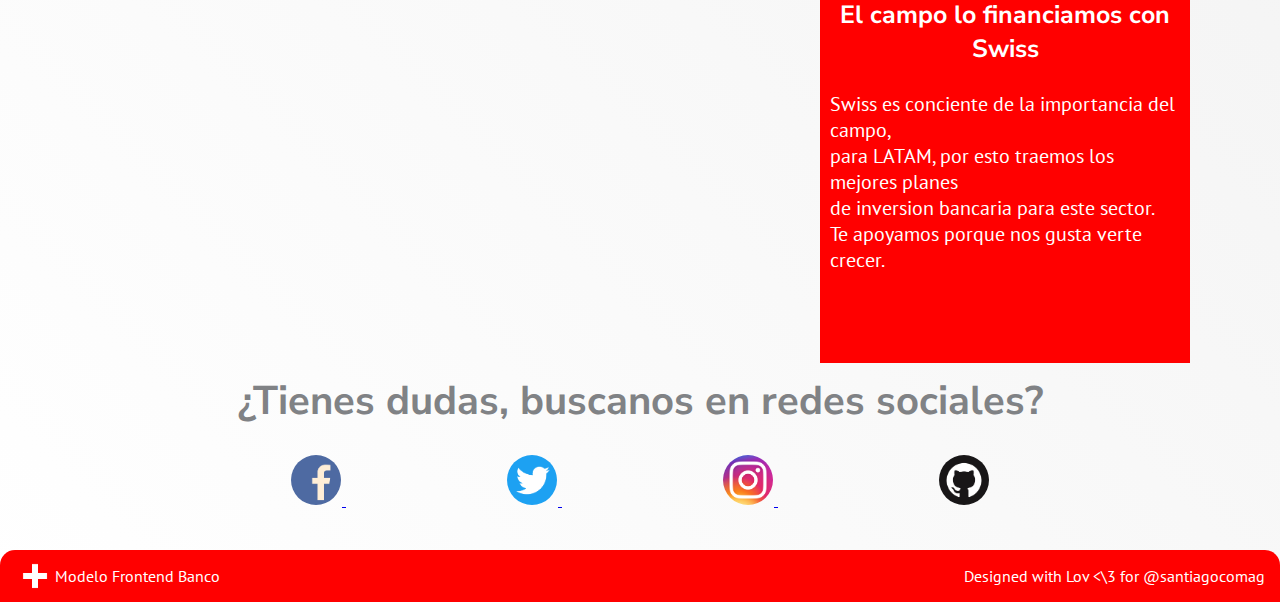
==== commit 357230f7: "Se creo la version desktop de need.html Solo tiene responsive Desktop" ====
--- a/need.html
+++ b/need.html
@@ -33,71 +33,71 @@
             <h4>Inversión | Educación | Vehiculo</h4>
             <h1>Si necesitas ayuda educativa, creditos de inversión hipotecaria,
                 o la compra del vehiculo de tus sueños.<br/> Este es lugar correcto</h1>
-            <p>Nosotros te ayudamos a conseguir lo que sueñas. En Swiss Bank queremos romper tus espectativas<br/>
-                con las mejores tasas de interés,y planes de pago a largo o corto plazo que se acomoden a todas<br/>
-                tus necesidades y preferencias.</p>
         </article>
     </section>
     <section class="hero" id="hero">
         <article class="hero-details">
             <figure class="hero-imageContainer">
-                <img class="hero-image" src="images/imageH.jpg" alt="Imagen del Hero">
+                <img class="hero-image" src="images/estudiante.jpg" alt="Imagen del Hero">
             </figure>
-            <div class="menu">
-                <nav class="menuContainer">
-                    <div class="block">
-                        <a class="menuLink" href="">Planes</a>
-                        <a class="menuLink" id="menuLink" href="#question">Ayuda</a>
-                        <a class="menuLink" id="menuLink" href="">Productos</a>
-                        <a class="menuLink" id="menuLink" href="">Novedades</a>
+            <div class="plan">
+                <div class="block">
+                    <div class="item">
+                        <figure class="itemImage-Container">
+                            <img class="itemImage" src="images/casa.jpg" alt="Credito Hipotecario">
+                        </figure>
                     </div>
-                </nav>
+                    <div class="item">
+                        <figure class="itemImage-Container">
+                            <img class="itemImage" src="images/creditcard.jpg" alt="Targeta de credito">
+                        </figure>
+                    </div>
+                    <div class="item">
+                        <figure class="itemImage-Container">
+                            <img class="itemImage" src="images/auto.jpg" alt="auto">
+                        </figure>
+                    </div>
+                    <div class="item" id="item">
+                        <h3>Credito de Vivienda</h3>
+                    </div>
+                    <div class="item" id="item">
+                        <h3>Targeta Platino Swiss</h3>
+                    </div>
+                    <div class="item" id="item">
+                        <h3>Credito para vehiculos</h3>
+                    </div>
+                </div>
             </div>
         </article>
     </section>
     <section class="box-frase" id="fraseDos">
-            <h1>Pensando en ti creamos</h1>
+            <h1>Planes adicionales de Crédito</h1>
     </section>
-    <section class="servicios" id="servicios">
+    <section class="creditos" id="creditos">
             <div class="box">
-                <figure class="box-image">
-                    <img class="imagebox" src="images/mujer.jpg" alt="imagen de Mujer" width="425" height="300">
-                </figure>
-                <article class="primeracaja">
-                    <p>Crecimiento Profesional</p>
-                    <h3 id="titleBox">Queremos que llegues lejos</h3>
-                    <p>Llegamos para ayudarte a convertir tus sueños<br/>
-                       en realidad, con financiamiento a bajo interes<br/>
-                       de educación, emprendimiento e inversión.<br/>
-                       No te lo pienses nosotros te ayudamos.</p>
-                </article>
-            </div>
-            <div class="box" id="boxTwo">
-                <figure class="box-image">
-                    <img id="Limage" class="imagebox" src="images/pareja.jpg" alt="imagen de pareja" width="425" height="530">
-                </figure>
-                <article class="segundacaja">
-                    <p>Credito de Vivienda</p>
-                    <h3>Queremos ayudarte a unir el amor</h3>
-                    <p>Credito de vivienda con la <br>
-                       menor taza de interes, para <br>
-                       que facilmente alcancen <br> sus
-                       sueños.</p>
-                </article>
-            </div>
-            <div class="box" id="boxThree">
-                <figure class="box-image">
-                    <img class="imagebox"  src="images/hombre.jpg" alt="imagen de Hombre" width="425" height="300">
-                </figure>
-                <article class="primeracaja">
-                    <p>Targeta de Credito</p>
-                    <h3 id="titleBox">Amplia el plazo de tu deuda,<br>
-                                      y paga todo en un solo Banco</h3>
-                    <p>Swiss Bank compra tu deuda en otros bancos, y <br/>
-                       puedes ampliar tu cupo y extender el plazo de <br/>
-                       pagos. Con el minimo interés del mercado<br/>
-                       </p>
-                </article>
+                <div class="boxItem">
+                    <figure class="boxImage-Container">
+                        <img class="boxImage-Item" src="images/financiar.jpg" alt="Financiación">
+                    </figure>
+                </div>
+                <div class="boxItem" id="boxItem">
+                    <h3>Financiamiento para Empresas</h3>
+                    <p>Ya sea que tengas una PYME o gran Empresa,<br>
+                        Swissbank se encargará de darte el musculo,<br>
+                        financiero que necesitas</p>
+                </div>
+                <div class="boxItem">
+                    <figure class="boxImage-Container">
+                        <img class="boxImage-Item" src="images/granja.jpg" alt="Granja">
+                    </figure>
+                </div>
+                <div class="boxItem" id="boxItem">
+                    <h3>El campo lo financiamos con Swiss</h3>
+                    <p>Swiss es conciente de la importancia del campo, <br>
+                        para LATAM, por esto traemos los mejores planes<br>
+                        de inversion bancaria para este sector.<br>
+                        Te apoyamos porque nos gusta verte crecer.</p>
+                </div>
             </div>
     </section>
     <section class="socialMedia">
@@ -115,54 +115,6 @@
             <a class="social-link" href="https://github.com/Santiago125">
                 <img class="social-icon" src="images/github.png" alt="github" width="50" height="50">
             </a>
-        </div>
-    </section>
-    <section class="box-frase" id="fraseTres">
-        <h1>Conoce nuestros productos<br/>
-            Plus +</h1>
-    </section>
-    <section class="question" id="question">
-        <div class="buzon">
-            <div id="buzonUno">
-                <article id="articulo">
-                    <h3>¿Cómo traslado mi deuda a Swiss Bank?</h3>
-                    <p>Es muy facil solo debes comunicarte <br>
-                       con nosotros para la compra de tu <br>
-                       cartera, nosotros nos encargamos de <br>
-                       el resto.</p>
-                </article>
-            </div>
-            <div id="buzonDos">
-                <article id="articulo">
-                    <h3>¿Cómo abro mi cuenta de ahorros?</h3>
-                    <p>Solo debes hacercarte a una de nuestras <br>
-                       oficinas, pero si no puedes una llamada <br>
-                       bastará para hacer un proceso preliminar <br>
-                       y después te acercas.</p>
-                </article>
-            </div>
-        </div>
-        <div class="buzon" id="buzonB">
-            <div id="buzonUno">
-                <article id="articulo">
-                    <h3>¿Qué pasa si trasladaron mi cuenta a SB?</h3>
-                    <p>No pasa nada nosotros nos hacemos cargo <br>
-                       de tu cuenta y dinero, puedes usar todos <br>
-                       los cajeros ATH y ATM para retirar sin <br>
-                       costos. Nosotros te enviamos tu nueva <br>
-                       targeta Debito</p>
-                </article>
-            </div>
-            <div id="buzonDos">
-                <article id="articulo">
-                    <h3>¿Puedo cambiar mi cuenta a otro banco?</h3>
-                    <p>Claro pero es un proceso algo dificil, ya <br>
-                       que SB envia tus activos virtuales a Suiza <br>
-                       dandote beneficios de no pago de impuestos.<br>
-                       Pero si deseas continuar lo haremos, el <br>
-                       proceso puede durar 9 meses.</p>
-                </article>
-            </div>
         </div>
     </section>
     <footer class="footer">
--- a/css/estilos2.css
+++ b/css/estilos2.css
@@ -111,7 +111,7 @@
 
 .fraseUno-content h4{
     font-family: 'PT Sans', sans-serif;
-    margin-top: 80px;
+    margin-top: 30px;
     margin-bottom: 0;
     margin-left: 50px;
     font-weight: lighter;
@@ -130,7 +130,7 @@
 
 .hero{
     display: flex;
-    margin: 0 20px;
+    margin: 20px 10px;
 }
 
 .hero-imageContainer{
@@ -141,7 +141,7 @@
 
 .hero-image{
     width: 100%;
-    height: 550px;
+    height: 480px;
     border: 5px solid transparent;
     border-radius: 10px;
     object-fit: cover;
@@ -150,43 +150,42 @@
     margin: none;
 }
 
-.menu{
+.plan{
     display: block;
-    border: 1px solid red;
-    margin-left: 100px;
-    margin-right: 100px;
-    margin-top: 20px ;
-    background-color: #ff0000;
-    padding: 20px;
-    position: relative;
-    border-radius: 10px;
-    box-shadow: 0px 2px 9px -2px rgba(0,0,0,1)
-}
-
-.menuContainer{
-    display: flex;
+    margin: 35px 7px ;  
 }
 
 .block{
     display: grid;
-    grid-template: 40px/ repeat(4, minmax(200px, 1fr));
-    grid-column-gap: 5em;
-}
-
-.menuLink{
-    text-decoration: none;
-    font-family: 'PT Sans', sans-serif;
+    grid-template: auto / repeat(3, minmax(370px, 1fr));
+    grid-column-gap: 5%;
+}
+
+.item{
+    border: 1px solid transparent;
+    padding: 0;
+    margin: 0;
+    overflow: hidden;
+}
+
+#item{
+    background-color: #ff0000;
     color: white;
-    margin: 0;
     text-align: center;
-    align-items: center;
-    padding: 10px 0px;
-    
-    
-}
-
-#menuLink{
-    border-left: 4px solid white;
+    border-radius: 0px 0px 11px 11px;
+    position: relative;
+    margin-top: -10px;
+}
+
+.itemImage-Container{
+    padding: 0;
+    margin: 0;
+}
+
+.itemImage{
+    width: 100%;
+    height: 300px;
+    object-fit: cover;
 }
 
 #fraseDos{
@@ -195,59 +194,60 @@
     font-size: 30px;
 }
 
-.servicios{
-    padding-right: 40px;
-    padding-left: 15px;
-    display: flex;
+.creditos{
+    margin: 20px 15px 0px;
 }
 
 
 .box{
-    border-radius: 10px;
+    display: grid;
+    grid-template: repeat(2, 400px) / 850px 250px;
+    border-radius: 7px;
     margin: 20px; 
-    background-color: white;
-    box-shadow: 10px 10px 25px -13px rgba(0,0,0,0.75);
-    overflow: hidden;
-}
-
-.box-image{
+    width: auto;
+    justify-content: center;
+    grid-row-gap: 2%;
+}
+
+.boxImage-Container{
+    margin: 0;
     padding: 0;
-    margin: 0;
-}
-
-#Limage{
-    max-width: 100%;
-    height: 100%;
-}
-
-.imageBox{
+}
+
+.boxImage-Item{
+    padding: 0;
+    margin: 0;
     object-fit: cover;
-    padding: inherit;
-}
-
-.primeracaja{
-    padding-right: 40px;
-    padding-left: 40px;
-    background-color: white;
-    position: relative;
-}
-
-.primeracaja p{
-    font-family: 'PT Sans', sans-serif;
-}
-
-.segundacaja{
-    color: white;
-    margin-top: -520px;
-    padding-left: 20px;
-}
-
-.segundacaja p{
-    font-family: 'PT Sans', sans-serif; 
+    width: 100%;
+    height: 400px;
 }
 
 .socialMedia{
     text-align: center;
+}
+
+.boxItem{
+    position: relative;
+    background-color: transparent;
+    color: white;
+}
+
+#boxItem{
+    background-color: rgba(255,0,0);
+    margin-left: -120px;
+    align-items: center;
+    justify-content: center;
+    padding: 10px;
+}
+
+#boxItem h3{
+    font-size: 25px;
+    text-align: center;
+}
+
+#boxItem p{
+    font-family:"PT Sans", sans-serif;
+    font-size: 20px;
 }
 
 .socialMedia h1{
@@ -259,7 +259,7 @@
     width: 50px;
     height: 50px;
     border-radius: 10px;
-    padding: 150px;
+    padding: 80px;
     padding-bottom: 0;
     margin: 0;
     padding-top: 60px;
@@ -267,63 +267,8 @@
 
 .social-icon{
     border: 1px solid transparent;
-    border-radius: 10px;
+    border-radius: 50%;
     overflow: hidden;
-}
-
-#fraseTres{
-    text-align: center;
-    font-size: 25px;
-    color: #808285;
-}
-
-.question{
-    margin-left: 200px;
-    margin-right: 200px;
-    display: flex;
-    justify-content: space-between;
-}
-
-.buzon{  
-    border: 1px solid white;
-    padding-right: 40px;
-    padding-left: 40px;
-    background-color: white;
-    border-radius: 10px;
-    box-shadow: 10px 10px 25px -13px rgba(0,0,0,0.75);
-    height: 357px;
-}
-
-#buzonDos{
-    border-top: 4px solid black;
-}
-
-#fraseCuatro{
-    text-align: center;
-    font-size: 27px;
-    color: #808285;
-    margin-left: 0;
-    padding-left: 0;
-}
-
-#fraseCuatro p{
-    font-family: 'PT Sans', sans-serif;
-    font-size: 18px;
-    padding-top: 0;
-    margin-top: 0;
-}
-
-.image-boxfrase{
-    margin-left: 20px;
-    padding-left: inherit;
-    padding: 0;
-}
-
-.imageCuatro{
-    height: 400px;
-    width: 700px;
-    border: 4px solid transparent;
-    border-radius: 10px;
 }
 
 .footer{
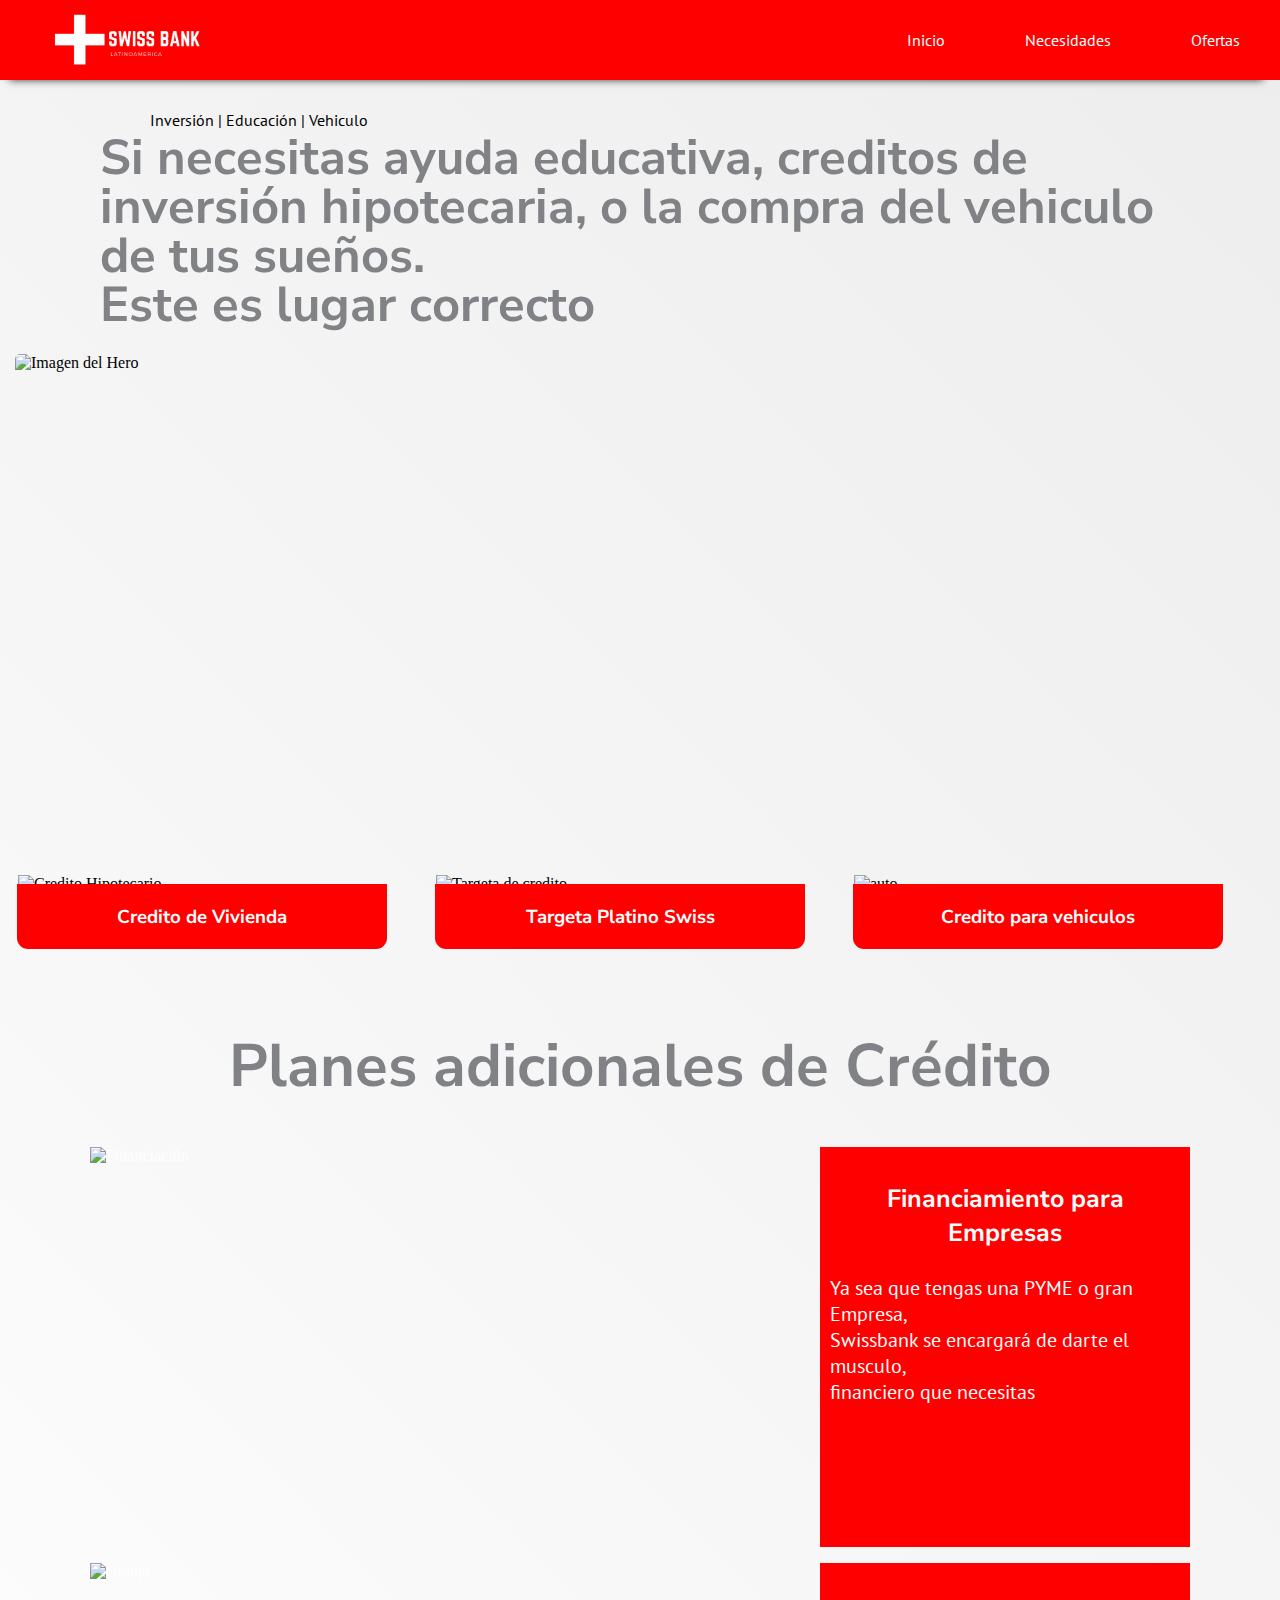
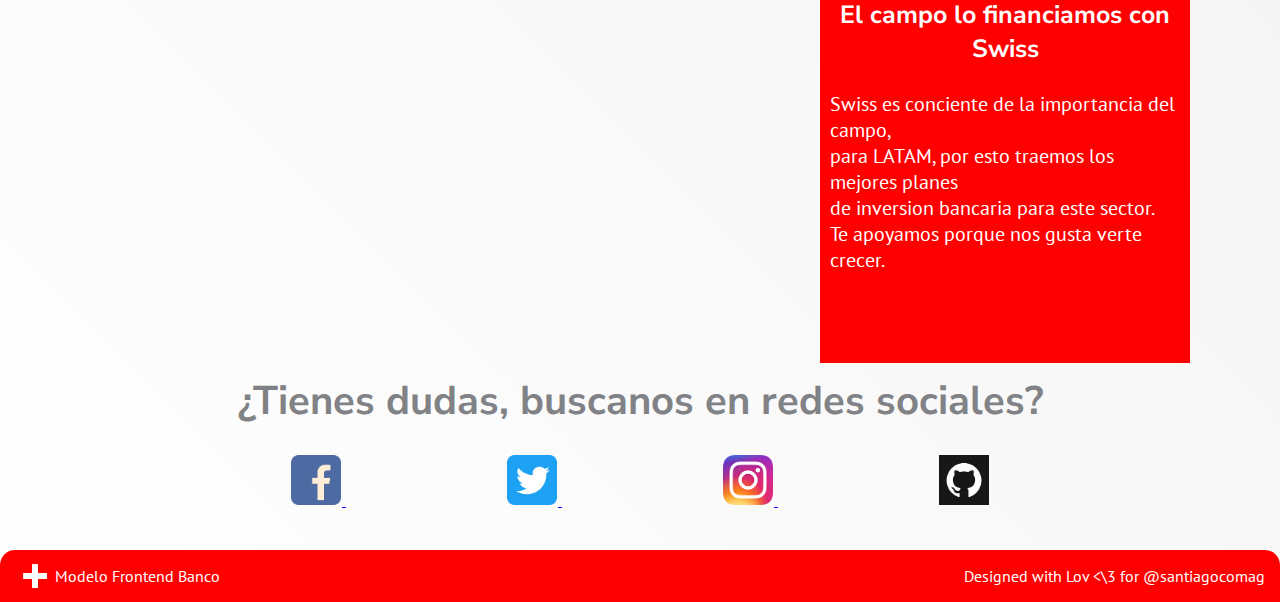
==== commit 739616b8: "Solucionados bugs visuales" ====
--- a/need.html
+++ b/need.html
@@ -23,7 +23,7 @@
                     <a class="link" href="#hero">Necesidades</a>
                 </li>
                 <li>
-                    <a class="link" href="">Ofertas</a>
+                    <a class="link" href="./ofert.html">Ofertas</a>
                 </li>
             </ol>
         </nav>
@@ -112,7 +112,7 @@
             <a class="social-link" href="https://www.instagram.com/santiagocomag/">
                 <img class="social-icon" src="images/instagram.png" alt="instagram" width="50" height="50">
             </a>
-            <a class="social-link" href="https://github.com/Santiago125">
+            <a class="social-link" href="https://github.com/santiagodevco">
                 <img class="social-icon" src="images/github.png" alt="github" width="50" height="50">
             </a>
         </div>
--- a/css/estilos2.css
+++ b/css/estilos2.css
@@ -220,6 +220,7 @@
     object-fit: cover;
     width: 100%;
     height: 400px;
+    overflow: hidden;
 }
 
 .socialMedia{
@@ -267,7 +268,6 @@
 
 .social-icon{
     border: 1px solid transparent;
-    border-radius: 50%;
     overflow: hidden;
 }
 
@@ -300,9 +300,6 @@
         grid-column-gap: 3em;
     }
 
-    .menuLink{
-        padding: 10px 0px;
-    }
 }
 
 @media screen and (max-width: 1024px){
@@ -310,12 +307,9 @@
         display: block;
     }
 
-    .menu{
-        margin: -40px 10px;
-    }
-
     .block{
-        grid-column-gap: 2em;
+        grid-gap: 2%;
+        grid-template: auto / repeat(3, minmax(200px, 1fr));
     }
 
     .menuLink{
@@ -324,61 +318,19 @@
     }
 
     .box{
-        width: 306px;
-        height: 550px;
-    }
-
-    .box img{
-        width: 100%;
-        height: 80%;
-        font-size: 16px;
-    }
-
-    #Limage{
-        height: 25%;
-    }
-
-    .primeracaja p{
-        font-size: .85em;
-        margin-top: 2em;
-    }
-
-    .primeracaja h3{
-        font-size: 1em;
-    }
-
-    .segundacaja{
-        margin: 0;
-        margin-top: -40%;
-        color: black;
-        position: relative;
-        padding-top: 5px;
-        display: block;
-        background-color: white;
-    }
-
-    .segundacaja p{
-        font-size: .85em;
-    }
-
-    .segundacaja h3{
-        font-size: 1em;
+        grid-template: repeat(2, 400px) / 700px 200px;
+    }
+
+    #boxItem{
+        margin-left: -180px;
+    }
+
+    .socialMedia{
+        margin: 0;
     }
 
     .social-link{
         padding: 20px;
-    }
-
-    .question{
-        display: block;
-    }
-
-    #buzonB{
-        margin-top: 30px;
-    }
-
-    .buzonUno{
-        border-top: none;
     }
 }
 
@@ -393,89 +345,32 @@
         display: inherit;
     }
 
-    .header .linkBox{
-        padding-left: 120px;
-        padding-bottom: 15px;
-        padding-right: 0;
-    }
-
-    .fraseUno-content h1{
-        font-size:50px;
-    }
-
-    .menu{
-        margin: -40px 10px;
-    }
-
-    .block{
-        grid-template: 40px/ repeat(4, minmax(100px, 1fr));
-        grid-column-gap: 5em;
-    }
-
-    .menuLink{
-        padding: 10px 0px;
-        padding-right: 4%;
-    }
-
-    #menuLink{
-        border: none;
-    }
-
-    .servicios{
-        display: initial;
+    .header-menu{
+        text-align: center;
+        justify-content: center;
+        align-items: center;
+        align-self: center;
     }
 
     .box{
-        display: flex;
-        width: 94%;
-        height: auto;
-        display: block;
-    }
-
-    .primeracaja{
-        padding-bottom: 20px;
-    }
-    
-    .box-image{
-        padding-top: 60px;
-    }
-
-    .imageBox{
-        width: 100%;
-        height: 80%;
-        padding: 40px 40px;
-    }
-
-    #boxTwo{
-        display: block;
-    }
-
-    #boxTwo figure img{
-        height: 32em;
-        object-fit: cover;
-    }
-
-    .segundacaja{
-        color: white;
-        background-color: transparent;
-        position: relative;
-        margin-top: -179px;
-        padding-bottom: 70px;
-        text-align: justify;
-    }
-
-    .question{
-        margin: 0 25px;
-    }
-
-    .buzon{
-        display: flex;
-        justify-content: space-between;
-        height: auto;
-    }
-
-    #buzonDos{
-        border: none;
+        grid-template: repeat(2, 360px) / 600px 180px;
+    }
+
+    .boxImage-Item{
+        height: 360px;
+        overflow: hidden;
+    }
+
+    .box-frase{
+        margin: 0 50px;
+    }
+
+    #boxItem h3{
+        font-size: 22px;
+    }
+
+    #boxItem p{
+        font-size: 18px;
     }
 
     #articulo{
@@ -514,7 +409,6 @@
 
     .header-menu ol {
         display: block;
-        
     }
 
     .header .linkBox{
@@ -531,7 +425,53 @@
     }
 
     .box-frase{
-        margin: 0 20px;
+        margin: 0 15px;
+    }
+
+    .fraseUno-content h1 {
+        font-size: 25px;
+        line-height: 35px;
+    }
+
+    .block{
+        grid-gap: 1%;
+        grid-template: 253px / repeat(3, 1fr);
+    }
+    
+
+    #item h3{
+        font-size: 16px;
+    }
+
+    .creditos{
+        margin: 0;
+    }
+
+    .box{
+        grid-template: 300px 150px 300px 150px / 1fr;
+        margin: 0;
+    }
+
+    .boxImage-Item{
+        height: 300px;
+        overflow: hidden;
+    }
+
+    #boxItem{
+        margin-left: initial;
+    }
+
+    #boxItem h3{
+        font-size: 14px;
+    }
+
+    #boxItem p{
+        font-size: 14px;
+    }
+
+    .socialMedia h1{
+        font-size: 25px;
+        line-height: 35px;
     }
 
     .hero{
@@ -549,37 +489,9 @@
         border-radius: none;
     }
 
-    .menu{
-        margin: -40px 0px;
-        padding: 10px;
-        border-radius: 0px;
-    }
-
-    .block{
-        grid-template: 40px/ repeat(4, minmax(50px, 1fr));
-        grid-column-gap: 1.5em;
-    }
-
-    .menuLink{
-        padding: 10px 0px;
-        border: none;
-        font-size: 14px;
-    }
-
-    #menuLink{
-        padding-left: 7px;
-    }
-
-    .box{
-        margin: 10px;
-    }
-
-    .question{
-        margin: 20px 10px;
-    }
-
-    .buzon{
+    .socialMedia{
         display: block;
+        margin-top: 120px;
     }
 
     #fraseFooter{
@@ -589,35 +501,34 @@
 
 @media screen and (max-width: 330px){
     .fraseUno-content h1{
-        font-size: 44px;
+        font-size: 28px;
+    }
+
+    .block{
+        grid-gap: 0.3%;
+        grid-template: 200px / repeat(3, 1fr);
+    }
+
+    #item{
+        margin-top: 0;
+    }
+
+    #item  h3{
+        font-size: 12px;
+    }
+
+    .box-frase h1{
+        font-size: 25px;
+        line-height: 33px;
+        margin: 0;
     }
 
     .menu{
         padding: 5px;
     }
 
-    .block{
-        grid-column-gap: 1em;
-    }
-
     .menuLink{
         font-size: 12px;
     }
 
-    .fraseUno-content h4{
-        margin-left: 10px;
-        margin-top: 60px;
-    }
-
-    .segundacaja{
-        margin-top: -235px;
-    }
-
-    .buzon{
-        padding: 0 10px;
-    }
-
-    #articulo{
-        padding: 15px 5px;
-    }
 }